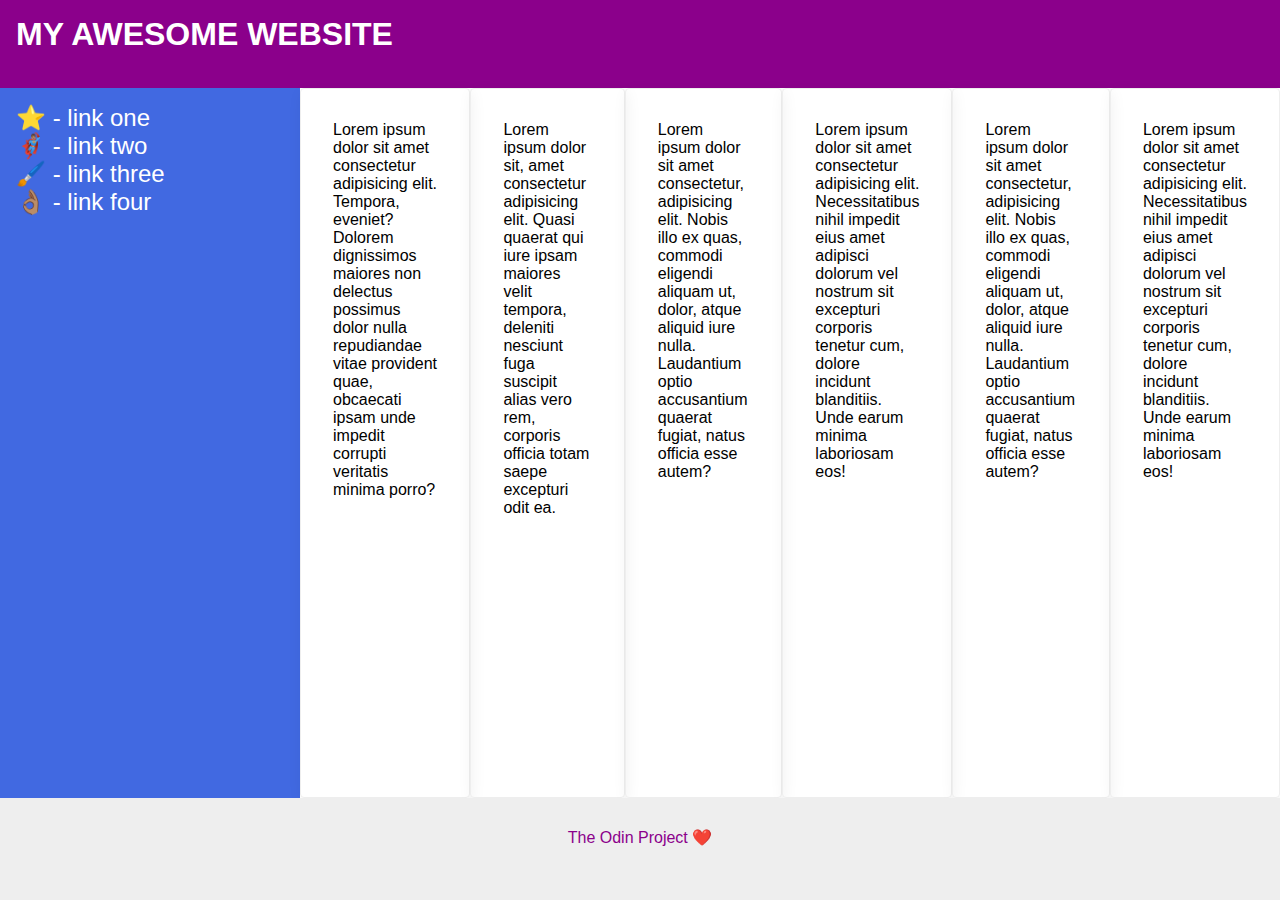
==== flex/07-flex-layout-2/index.html @ 8a63214c "Update exercise 07-flex-layout" ====
<!DOCTYPE html>
<html lang="en">
  <head>
    <meta charset="UTF-8">
    <meta http-equiv="X-UA-Compatible" content="IE=edge">
    <meta name="viewport" content="width=device-width, initial-scale=1.0">
    <title>The Holy Grail</title>
    <link rel="stylesheet" href="style.css">
  </head>
  <body>
    <div class="header">
      MY AWESOME WEBSITE
    </div>
    
    <div class="container">
    <div class="sidebar">
      <ul>
        <li><a href="#">⭐ - link one</a></li>
        <li><a href="#">🦸🏽‍♂️ - link two</a></li>
        <li><a href="#">🖌️ - link three</a></li>
        <li><a href="#">👌🏽 - link four</a></li>
      </ul>
    </div>
    
    <div class="card-grid">
    <div class="card">Lorem ipsum dolor sit amet consectetur adipisicing elit. Tempora, eveniet? Dolorem dignissimos maiores non delectus possimus dolor nulla repudiandae vitae provident quae, obcaecati ipsam unde impedit corrupti veritatis minima porro?</div>
    <div class="card">Lorem ipsum dolor sit, amet consectetur adipisicing elit. Quasi quaerat qui iure ipsam maiores velit tempora, deleniti nesciunt fuga suscipit alias vero rem, corporis officia totam saepe excepturi odit ea.</div>
    <div class="card">Lorem ipsum dolor sit amet consectetur, adipisicing elit. Nobis illo ex quas, commodi eligendi aliquam ut, dolor, atque aliquid iure nulla. Laudantium optio accusantium quaerat fugiat, natus officia esse autem?</div>
    <div class="card">Lorem ipsum dolor sit amet consectetur adipisicing elit. Necessitatibus nihil impedit eius amet adipisci dolorum vel nostrum sit excepturi corporis tenetur cum, dolore incidunt blanditiis. Unde earum minima laboriosam eos!</div>
    <div class="card">Lorem ipsum dolor sit amet consectetur, adipisicing elit. Nobis illo ex quas, commodi eligendi aliquam ut, dolor, atque aliquid iure nulla. Laudantium optio accusantium quaerat fugiat, natus officia esse autem?</div>
    <div class="card">Lorem ipsum dolor sit amet consectetur adipisicing elit. Necessitatibus nihil impedit eius amet adipisci dolorum vel nostrum sit excepturi corporis tenetur cum, dolore incidunt blanditiis. Unde earum minima laboriosam eos!</div>
    </div>
  
  </div> 
    <div class="footer">
      The Odin Project ❤️
    </div>
  </body>
</html>
---- flex/07-flex-layout-2/style.css ----
body {
  font-family: -apple-system, BlinkMacSystemFont, 'Segoe UI', Roboto, Oxygen, Ubuntu, Cantarell, 'Open Sans', 'Helvetica Neue', sans-serif;
  margin: 0;
  min-height: 100vh;
  display: flex;
  flex-direction: column;
}

li {
  color: white;
  font-size: 24px;  
}

ul {
  list-style: none;
  margin: 0;
  padding: 0;
}

a {
  text-decoration: none;
  color: white;
}

.header {
  height: 72px;
  background: darkmagenta;
  color: white;
  font-size: 32px;
  font-weight: 900;
  padding: 16px;
  padding: 16px 0 0 16px;
}

.footer {
  height: 72px;
  background: #eee;
  color: darkmagenta;
  margin-top: auto;
  padding-top: 30px;
  text-align: center;
}

.sidebar {
  width: 300px;
  background: royalblue;
  box-sizing: border-box;
  flex-shrink: 0;
  padding: 16px;
}

.card {
  border: 1px solid #eee;
  box-shadow: 2px 4px 16px rgba(0,0,0,.06);
  border-radius: 4px;
  padding: 32px;
}

.container {
  display: flex;
  flex: 1;
}

.card-grid {
  display: flex;
  flex: auto;
}
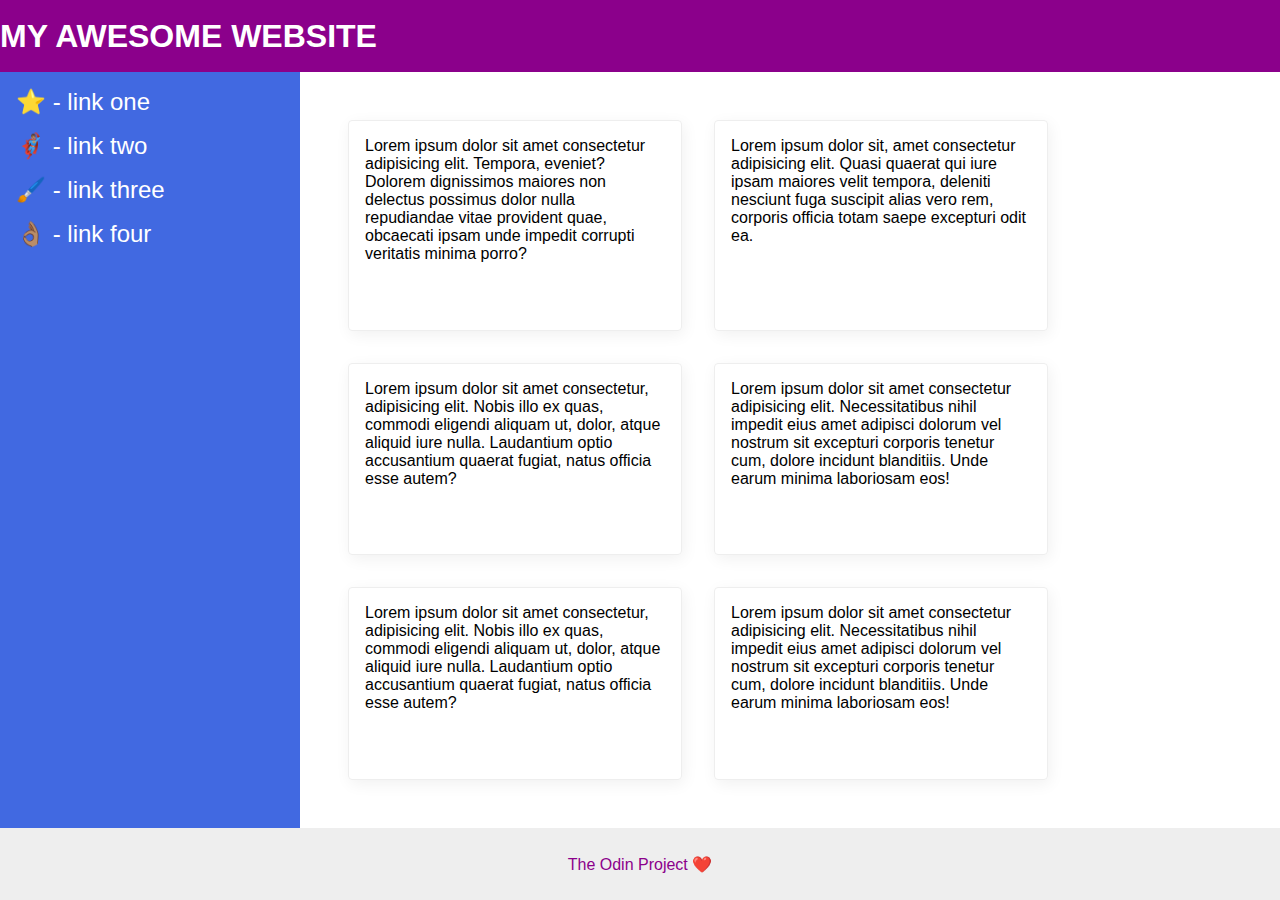
==== commit 35e61b78: "Update final answer for 07-flex-layout-2" ====
--- a/flex/07-flex-layout-2/index.html
+++ b/flex/07-flex-layout-2/index.html
@@ -13,25 +13,23 @@
     </div>
     
     <div class="container">
-    <div class="sidebar">
-      <ul>
-        <li><a href="#">⭐ - link one</a></li>
-        <li><a href="#">🦸🏽‍♂️ - link two</a></li>
-        <li><a href="#">🖌️ - link three</a></li>
-        <li><a href="#">👌🏽 - link four</a></li>
-      </ul>
-    </div>
-    
-    <div class="card-grid">
-    <div class="card">Lorem ipsum dolor sit amet consectetur adipisicing elit. Tempora, eveniet? Dolorem dignissimos maiores non delectus possimus dolor nulla repudiandae vitae provident quae, obcaecati ipsam unde impedit corrupti veritatis minima porro?</div>
-    <div class="card">Lorem ipsum dolor sit, amet consectetur adipisicing elit. Quasi quaerat qui iure ipsam maiores velit tempora, deleniti nesciunt fuga suscipit alias vero rem, corporis officia totam saepe excepturi odit ea.</div>
-    <div class="card">Lorem ipsum dolor sit amet consectetur, adipisicing elit. Nobis illo ex quas, commodi eligendi aliquam ut, dolor, atque aliquid iure nulla. Laudantium optio accusantium quaerat fugiat, natus officia esse autem?</div>
-    <div class="card">Lorem ipsum dolor sit amet consectetur adipisicing elit. Necessitatibus nihil impedit eius amet adipisci dolorum vel nostrum sit excepturi corporis tenetur cum, dolore incidunt blanditiis. Unde earum minima laboriosam eos!</div>
-    <div class="card">Lorem ipsum dolor sit amet consectetur, adipisicing elit. Nobis illo ex quas, commodi eligendi aliquam ut, dolor, atque aliquid iure nulla. Laudantium optio accusantium quaerat fugiat, natus officia esse autem?</div>
-    <div class="card">Lorem ipsum dolor sit amet consectetur adipisicing elit. Necessitatibus nihil impedit eius amet adipisci dolorum vel nostrum sit excepturi corporis tenetur cum, dolore incidunt blanditiis. Unde earum minima laboriosam eos!</div>
-    </div>
-  
-  </div> 
+      <div class="sidebar">
+        <ul>
+          <li><a href="#">⭐ - link one</a></li>
+          <li><a href="#">🦸🏽‍♂️ - link two</a></li>
+          <li><a href="#">🖌️ - link three</a></li>
+          <li><a href="#">👌🏽 - link four</a></li>
+        </ul>
+      </div>
+      <div class="card-grid">
+        <div class="card">Lorem ipsum dolor sit amet consectetur adipisicing elit. Tempora, eveniet? Dolorem dignissimos maiores non delectus possimus dolor nulla repudiandae vitae provident quae, obcaecati ipsam unde impedit corrupti veritatis minima porro?</div>
+        <div class="card">Lorem ipsum dolor sit, amet consectetur adipisicing elit. Quasi quaerat qui iure ipsam maiores velit tempora, deleniti nesciunt fuga suscipit alias vero rem, corporis officia totam saepe excepturi odit ea.</div>
+        <div class="card">Lorem ipsum dolor sit amet consectetur, adipisicing elit. Nobis illo ex quas, commodi eligendi aliquam ut, dolor, atque aliquid iure nulla. Laudantium optio accusantium quaerat fugiat, natus officia esse autem?</div>
+        <div class="card">Lorem ipsum dolor sit amet consectetur adipisicing elit. Necessitatibus nihil impedit eius amet adipisci dolorum vel nostrum sit excepturi corporis tenetur cum, dolore incidunt blanditiis. Unde earum minima laboriosam eos!</div>
+        <div class="card">Lorem ipsum dolor sit amet consectetur, adipisicing elit. Nobis illo ex quas, commodi eligendi aliquam ut, dolor, atque aliquid iure nulla. Laudantium optio accusantium quaerat fugiat, natus officia esse autem?</div>
+        <div class="card">Lorem ipsum dolor sit amet consectetur adipisicing elit. Necessitatibus nihil impedit eius amet adipisci dolorum vel nostrum sit excepturi corporis tenetur cum, dolore incidunt blanditiis. Unde earum minima laboriosam eos!</div>
+      </div>
+    </div> 
     <div class="footer">
       The Odin Project ❤️
     </div>
--- a/flex/07-flex-layout-2/style.css
+++ b/flex/07-flex-layout-2/style.css
@@ -7,8 +7,7 @@
 }
 
 li {
-  color: white;
-  font-size: 24px;  
+  margin-bottom: 16px;  
 }
 
 ul {
@@ -20,6 +19,7 @@
 a {
   text-decoration: none;
   color: white;
+  font-size: 24px;
 }
 
 .header {
@@ -28,17 +28,17 @@
   color: white;
   font-size: 32px;
   font-weight: 900;
-  padding: 16px;
-  padding: 16px 0 0 16px;
+  display: flex;
+  align-items: center;
 }
 
 .footer {
   height: 72px;
   background: #eee;
   color: darkmagenta;
-  margin-top: auto;
-  padding-top: 30px;
-  text-align: center;
+  display: flex;
+  align-items: center;
+  justify-content: center;
 }
 
 .sidebar {
@@ -53,7 +53,9 @@
   border: 1px solid #eee;
   box-shadow: 2px 4px 16px rgba(0,0,0,.06);
   border-radius: 4px;
-  padding: 32px;
+  padding: 16px;
+  margin: 16px;
+  width: 300px;
 }
 
 .container {
@@ -63,5 +65,6 @@
 
 .card-grid {
   display: flex;
-  flex: auto;
+  padding: 32px;
+  flex-wrap: wrap;
 }